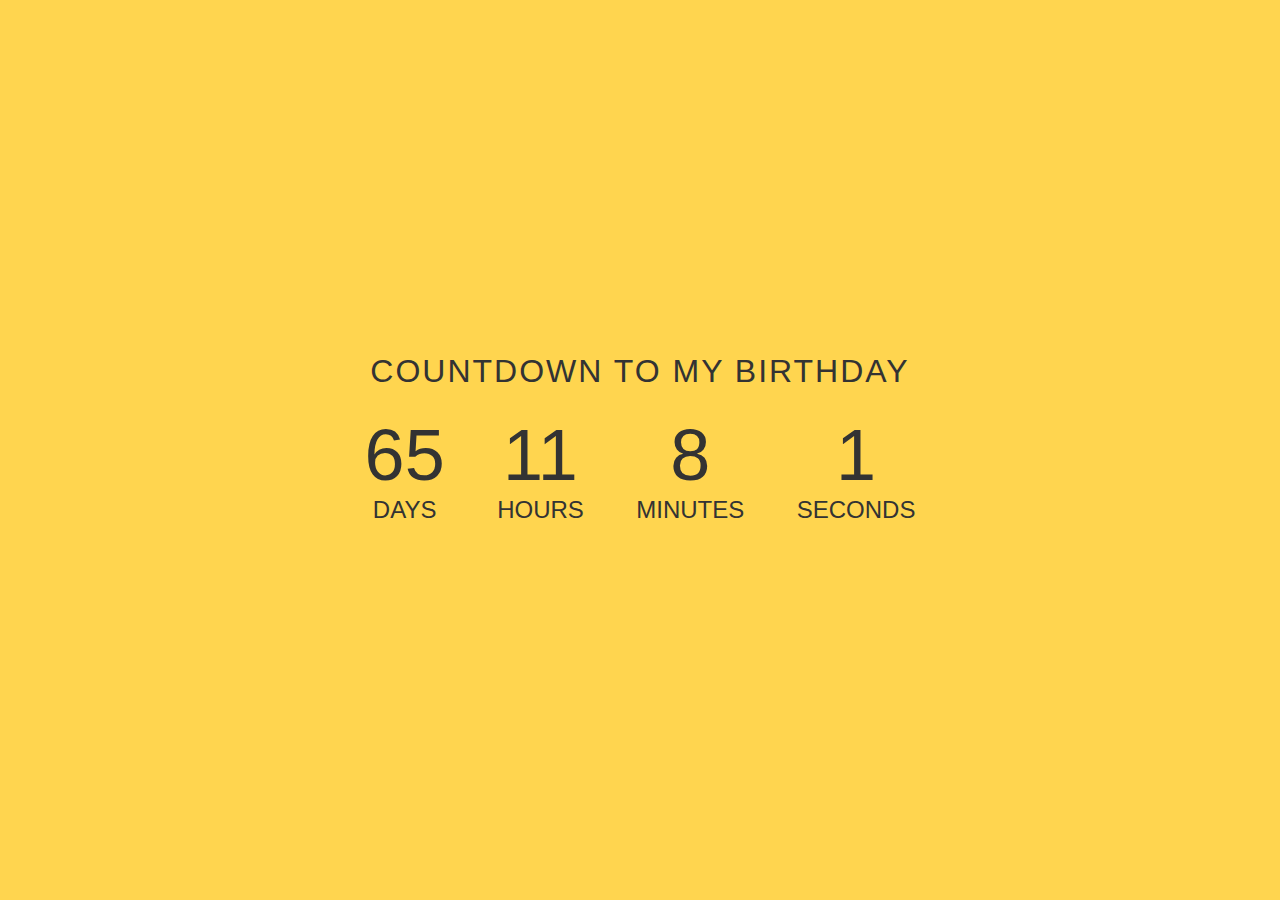
==== clock.html @ 3d972ce7 "first commit" ====
<!DOCTYPE html>
<html lang="en">

<head>
    <meta charset="UTF-8" />
    <meta name="viewport" content="width=device-width, initial-scale=1.0" />
    <title>Đồng hồ đếm ngược</title>
    <style>
        /* general styling */
        :root {
            --smaller: 0.75;
        }

        * {
            box-sizing: border-box;
            margin: 0;
            padding: 0;
        }

        html,
        body {
            height: 100%;
            margin: 0;
        }

        body {
            align-items: center;
            background-color: #ffd54f;
            display: flex;
            font-family: -apple-system, BlinkMacSystemFont, "Segoe UI", Roboto,
                Oxygen-Sans, Ubuntu, Cantarell, "Helvetica Neue", sans-serif;
        }

        .container {
            color: #333;
            margin: 0 auto;
            text-align: center;
        }

        h1 {
            font-weight: normal;
            letter-spacing: 0.125rem;
            text-transform: uppercase;
        }

        li {
            display: inline-block;
            font-size: 1.5em;
            list-style-type: none;
            padding: 1em;
            text-transform: uppercase;
        }

        li span {
            display: block;
            font-size: 4.5rem;
        }

        .emoji {
            display: none;
            padding: 1rem;
        }

        .emoji span {
            font-size: 4rem;
            padding: 0 0.5rem;
        }

        @media all and (max-width: 768px) {
            h1 {
                font-size: calc(1.5rem * var(--smaller));
            }

            li {
                font-size: calc(1.125rem * var(--smaller));
            }

            li span {
                font-size: calc(3.375rem * var(--smaller));
            }
        }
    </style>
</head>

<body>
    <div class="container">
        <h1 id="headline">Countdown to my birthday</h1>
        <div id="countdown">
            <ul>
                <li><span id="days"></span>days</li>
                <li><span id="hours"></span>Hours</li>
                <li><span id="minutes"></span>Minutes</li>
                <li><span id="seconds"></span>Seconds</li>
            </ul>
        </div>
        <div id="content" class="emoji">
            <span>🥳</span>
            <span>🎉</span>
            <span>🎂</span>
        </div>
    </div>
</body>
<script>
    (function () {
        const second = 1000,
            minute = second * 60,
            hour = minute * 60,
            day = hour * 24;

        // Lấy ngày hiện tại
        let today = new Date(),
            dd = String(today.getDate()).padStart(2, "0"),
            mm = String(today.getMonth() + 1).padStart(2, "0"),
            yyyy = today.getFullYear(),
            nextYear = yyyy + 1,
            dayMonth = "09/30/",
            // Thêm thông tin về giờ, phút và giây vào ngày sinh nhật
            birthday = dayMonth + yyyy + " 00:00:00";

        today = mm + "/" + dd + "/" + yyyy;

        if (today > birthday) {
            birthday = dayMonth + nextYear + " 00:00:00";
        }

        const countDown = new Date(birthday).getTime(),
            x = setInterval(function () {
                const now = new Date().getTime(),
                    distance = countDown - now;

                document.getElementById("days").innerText = Math.floor(distance / day);
                document.getElementById("hours").innerText = Math.floor((distance % day) / hour);
                document.getElementById("minutes").innerText = Math.floor((distance % hour) / minute);
                document.getElementById("seconds").innerText = Math.floor((distance % minute) / second);

                // Do something when the date is reached
                if (distance < 0) {
                    document.getElementById("headline").innerText = "It's my birthday!";
                    document.getElementById("countdown").style.display = "none";
                    document.getElementById("content").style.display = "block";
                    clearInterval(x);
                }
            }, 0);
    })();
</script>

</html>
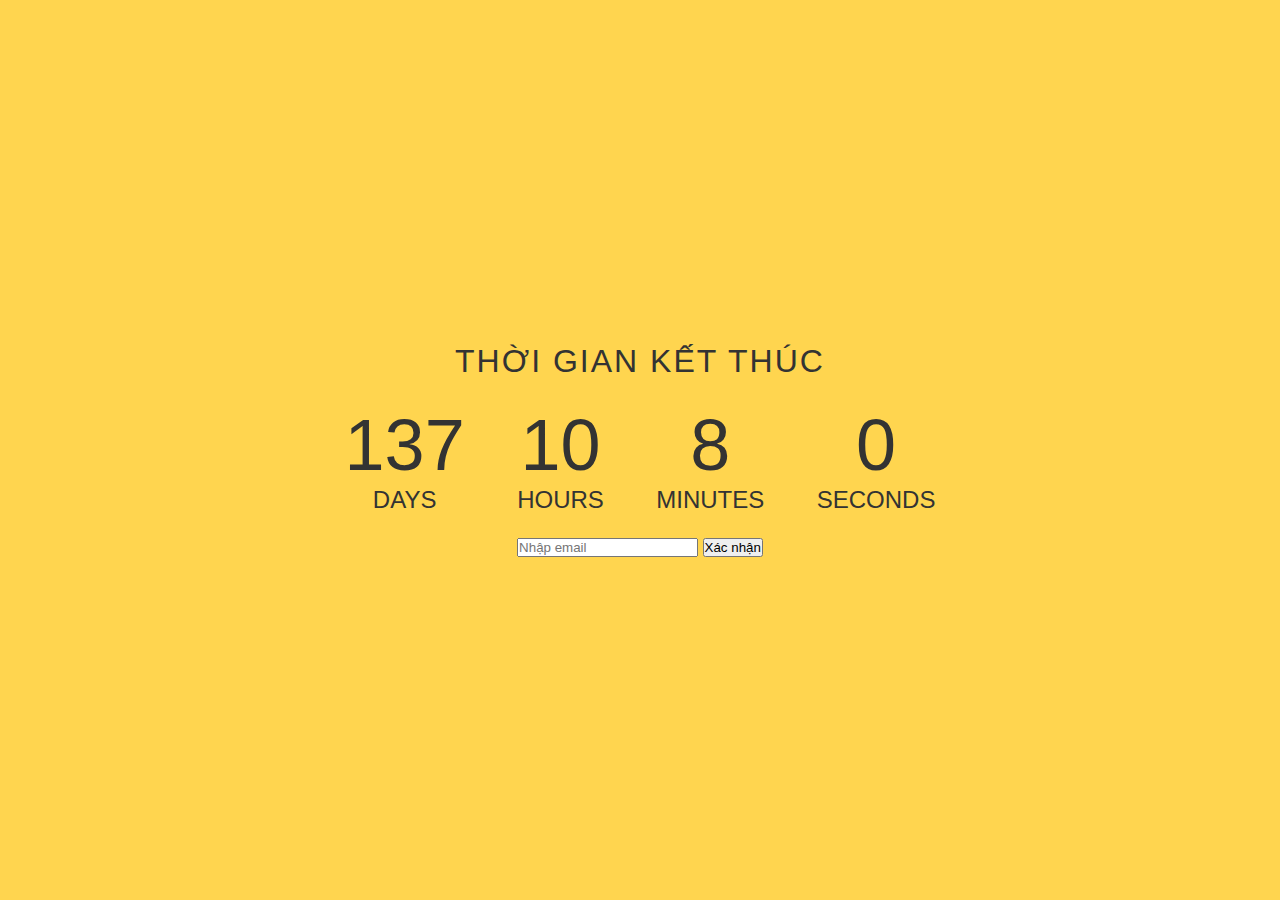
==== commit bf55edd0: "clock v0.1" ====
--- a/clock.html
+++ b/clock.html
@@ -84,7 +84,7 @@
 
 <body>
     <div class="container">
-        <h1 id="headline">Countdown to my birthday</h1>
+        <h1 id="headline">Thời gian kết thúc</h1>
         <div id="countdown">
             <ul>
                 <li><span id="days"></span>days</li>
@@ -97,6 +97,12 @@
             <span>🥳</span>
             <span>🎉</span>
             <span>🎂</span>
+        </div>
+        <div class="form-style-1">
+            <form action="process.php" method="post">
+                <input type="text" name="email" placeholder="Nhập email" required>
+                <button type="submit">Xác nhận</button>
+            </form>
         </div>
     </div>
 </body>
@@ -113,9 +119,9 @@
             mm = String(today.getMonth() + 1).padStart(2, "0"),
             yyyy = today.getFullYear(),
             nextYear = yyyy + 1,
-            dayMonth = "09/30/",
+            dayMonth = "12/10/",
             // Thêm thông tin về giờ, phút và giây vào ngày sinh nhật
-            birthday = dayMonth + yyyy + " 00:00:00";
+            birthday = dayMonth + yyyy + " 23:00:00";
 
         today = mm + "/" + dd + "/" + yyyy;
 
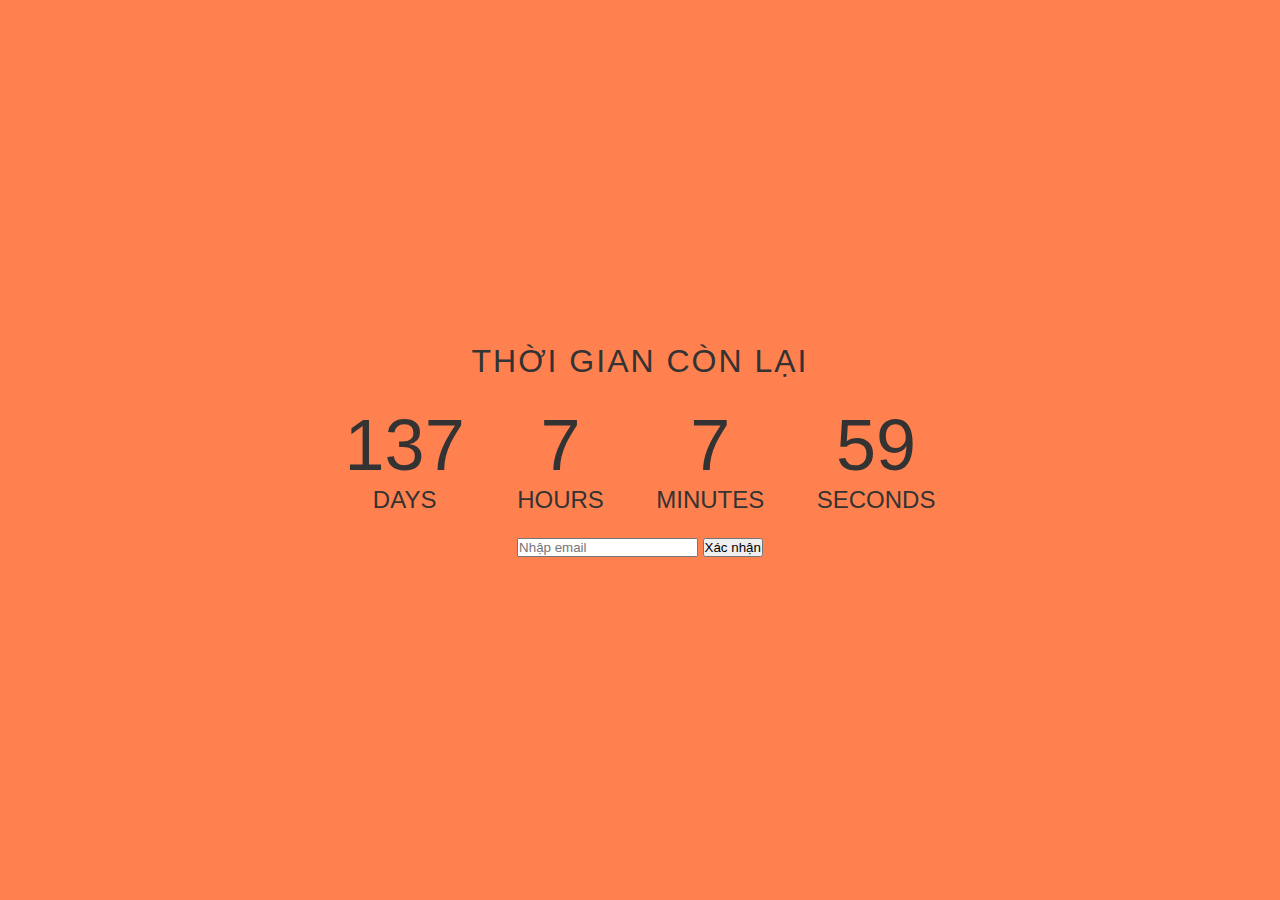
==== commit b81ec680: "update clock" ====
--- a/clock.html
+++ b/clock.html
@@ -4,7 +4,7 @@
 <head>
     <meta charset="UTF-8" />
     <meta name="viewport" content="width=device-width, initial-scale=1.0" />
-    <title>Đồng hồ đếm ngược</title>
+    <title>Đồng hồ đếm ngược - Countdown Timer</title>
     <style>
         /* general styling */
         :root {
@@ -25,7 +25,7 @@
 
         body {
             align-items: center;
-            background-color: #ffd54f;
+            background-color: #ff814f;
             display: flex;
             font-family: -apple-system, BlinkMacSystemFont, "Segoe UI", Roboto,
                 Oxygen-Sans, Ubuntu, Cantarell, "Helvetica Neue", sans-serif;
@@ -56,15 +56,6 @@
             font-size: 4.5rem;
         }
 
-        .emoji {
-            display: none;
-            padding: 1rem;
-        }
-
-        .emoji span {
-            font-size: 4rem;
-            padding: 0 0.5rem;
-        }
 
         @media all and (max-width: 768px) {
             h1 {
@@ -84,7 +75,7 @@
 
 <body>
     <div class="container">
-        <h1 id="headline">Thời gian kết thúc</h1>
+        <h1 id="headline">Thời gian còn lại</h1>
         <div id="countdown">
             <ul>
                 <li><span id="days"></span>days</li>
@@ -93,20 +84,36 @@
                 <li><span id="seconds"></span>Seconds</li>
             </ul>
         </div>
-        <div id="content" class="emoji">
-            <span>🥳</span>
-            <span>🎉</span>
-            <span>🎂</span>
-        </div>
-        <div class="form-style-1">
-            <form action="process.php" method="post">
-                <input type="text" name="email" placeholder="Nhập email" required>
-                <button type="submit">Xác nhận</button>
+        <div class="form-style-1" id="content">
+            <form id="confirmationForm">
+                <input type="text" id="email" name="email" placeholder="Nhập email" required>
+                <button type="button" onclick="confirmEmail()">Xác nhận</button>
             </form>
         </div>
     </div>
 </body>
 <script>
+    function confirmEmail() {
+        var email = document.getElementById("email").value;
+
+        var xhr = new XMLHttpRequest();
+        xhr.onreadystatechange = function () {
+            if (xhr.readyState == 4) {
+                if (xhr.status == 200) {
+                    // Xử lý phản hồi từ server
+                    alert(xhr.responseText);
+                } else {
+                    // Xử lý lỗi từ server
+                    alert("Đã xảy ra lỗi. Vui lòng thử lại sau.");
+                }
+            }
+        };
+
+        xhr.open("POST", "clock_process.php", true);
+        xhr.setRequestHeader("Content-type", "application/x-www-form-urlencoded");
+        xhr.send("email=" + email);
+    }
+
     (function () {
         const second = 1000,
             minute = second * 60,
@@ -120,8 +127,8 @@
             yyyy = today.getFullYear(),
             nextYear = yyyy + 1,
             dayMonth = "12/10/",
-            // Thêm thông tin về giờ, phút và giây vào ngày sinh nhật
-            birthday = dayMonth + yyyy + " 23:00:00";
+            // Thêm thông tin về giờ, phút và giây vào ngày
+            birthday = dayMonth + yyyy + " 20:00:00";
 
         today = mm + "/" + dd + "/" + yyyy;
 
@@ -139,11 +146,16 @@
                 document.getElementById("minutes").innerText = Math.floor((distance % hour) / minute);
                 document.getElementById("seconds").innerText = Math.floor((distance % minute) / second);
 
-                // Do something when the date is reached
+                // Thời gian về 0
                 if (distance < 0) {
-                    document.getElementById("headline").innerText = "It's my birthday!";
+                    document.getElementById("headline").innerText = "Thời gian kết thúc!";
                     document.getElementById("countdown").style.display = "none";
-                    document.getElementById("content").style.display = "block";
+                    document.getElementById("content").style.display = "none";
+
+                    // Ẩn hoặc xóa form
+                    var confirmationFormContainer = document.getElementById("confirmationFormContainer");
+                    confirmationFormContainer.innerHTML('');
+
                     clearInterval(x);
                 }
             }, 0);
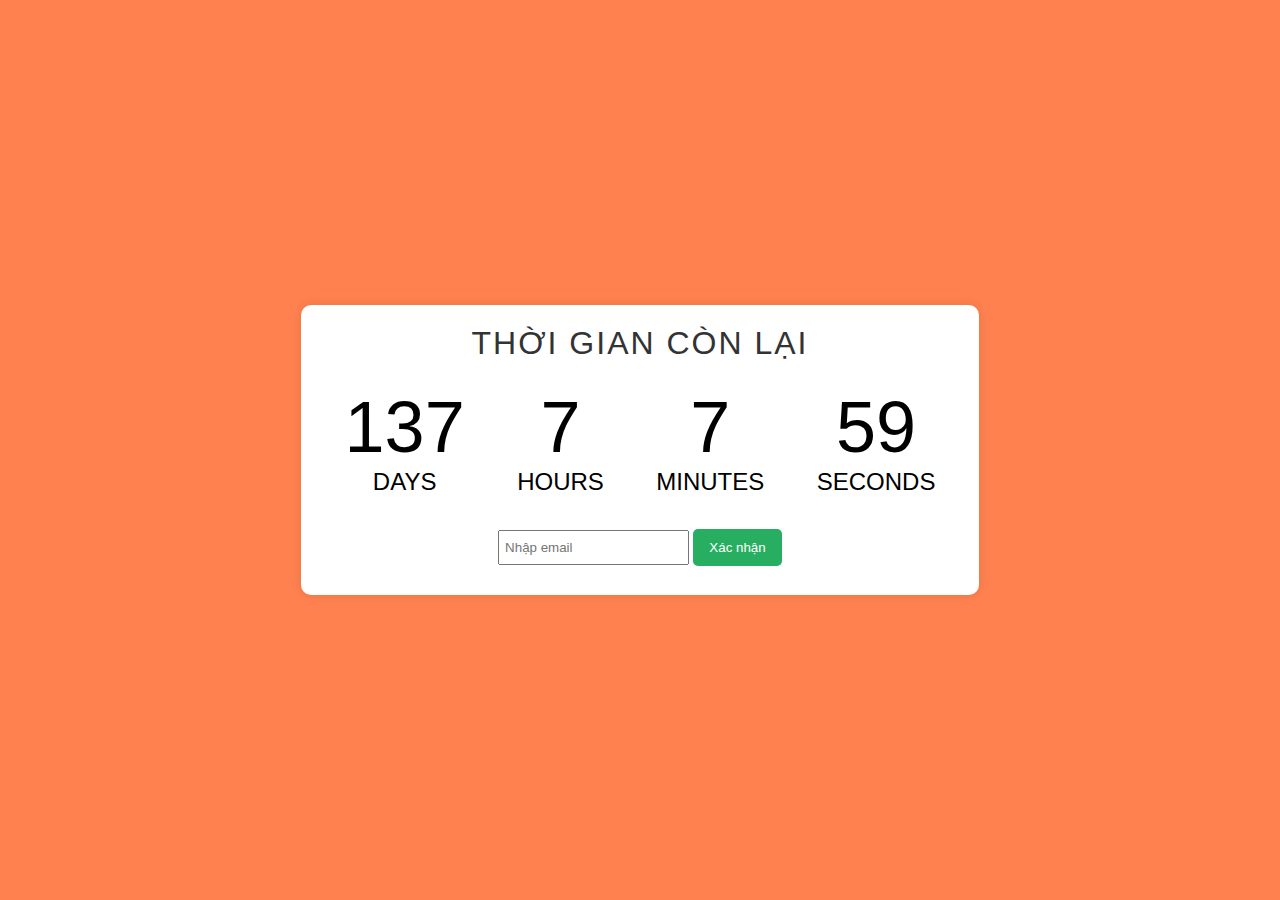
==== commit 12a826df: "udpate" ====
--- a/clock.html
+++ b/clock.html
@@ -5,75 +5,10 @@
     <meta charset="UTF-8" />
     <meta name="viewport" content="width=device-width, initial-scale=1.0" />
     <title>Đồng hồ đếm ngược - Countdown Timer</title>
-    <style>
-        /* general styling */
-        :root {
-            --smaller: 0.75;
-        }
-
-        * {
-            box-sizing: border-box;
-            margin: 0;
-            padding: 0;
-        }
-
-        html,
-        body {
-            height: 100%;
-            margin: 0;
-        }
-
-        body {
-            align-items: center;
-            background-color: #ff814f;
-            display: flex;
-            font-family: -apple-system, BlinkMacSystemFont, "Segoe UI", Roboto,
-                Oxygen-Sans, Ubuntu, Cantarell, "Helvetica Neue", sans-serif;
-        }
-
-        .container {
-            color: #333;
-            margin: 0 auto;
-            text-align: center;
-        }
-
-        h1 {
-            font-weight: normal;
-            letter-spacing: 0.125rem;
-            text-transform: uppercase;
-        }
-
-        li {
-            display: inline-block;
-            font-size: 1.5em;
-            list-style-type: none;
-            padding: 1em;
-            text-transform: uppercase;
-        }
-
-        li span {
-            display: block;
-            font-size: 4.5rem;
-        }
-
-
-        @media all and (max-width: 768px) {
-            h1 {
-                font-size: calc(1.5rem * var(--smaller));
-            }
-
-            li {
-                font-size: calc(1.125rem * var(--smaller));
-            }
-
-            li span {
-                font-size: calc(3.375rem * var(--smaller));
-            }
-        }
-    </style>
+    <link rel="stylesheet" href="styles.css">
 </head>
 
-<body>
+<body class="body-clock">
     <div class="container">
         <h1 id="headline">Thời gian còn lại</h1>
         <div id="countdown">
@@ -94,24 +29,30 @@
 </body>
 <script>
     function confirmEmail() {
-        var email = document.getElementById("email").value;
 
-        var xhr = new XMLHttpRequest();
-        xhr.onreadystatechange = function () {
-            if (xhr.readyState == 4) {
-                if (xhr.status == 200) {
-                    // Xử lý phản hồi từ server
-                    alert(xhr.responseText);
-                } else {
-                    // Xử lý lỗi từ server
-                    alert("Đã xảy ra lỗi. Vui lòng thử lại sau.");
+        var email = document.getElementById("email");
+        var email_value = email.value;
+        var email_placeholder = email.placeholder;
+        if (email_value != '') {
+            var xhr = new XMLHttpRequest();
+            xhr.onreadystatechange = function () {
+                if (xhr.readyState == 4) {
+                    if (xhr.status == 200) {
+                        // Xử lý phản hồi từ server
+                        alert(xhr.responseText);
+                    } else {
+                        // Xử lý lỗi từ server
+                        alert("Đã xảy ra lỗi. Vui lòng thử lại sau.");
+                    }
                 }
-            }
-        };
+            };
 
-        xhr.open("POST", "clock_process.php", true);
-        xhr.setRequestHeader("Content-type", "application/x-www-form-urlencoded");
-        xhr.send("email=" + email);
+            xhr.open("POST", "clock_process.php", true);
+            xhr.setRequestHeader("Content-type", "application/x-www-form-urlencoded");
+            xhr.send("email=" + email_value);
+        } else {
+            alert(email_placeholder);
+        }
     }
 
     (function () {
--- a/styles.css
+++ b/styles.css
@@ -0,0 +1,140 @@
+/* general styling */
+:root {
+    --smaller: 0.75;
+}
+
+* {
+    box-sizing: border-box;
+    margin: 0;
+    padding: 0;
+}
+
+html,
+body {
+    height: 100%;
+    margin: 0;
+}
+
+body.body-clock {
+    align-items: center;
+    background-color: #ff814f;
+    display: flex;
+    font-family: -apple-system, BlinkMacSystemFont, "Segoe UI", Roboto,
+        Oxygen-Sans, Ubuntu, Cantarell, "Helvetica Neue", sans-serif;
+}
+
+
+body {
+    font-family: "Arial", sans-serif;
+    background-color: #f2f2f2;
+    text-align: center;
+}
+
+.container {
+    max-width: 1200px;
+    margin: 50px auto;
+    padding: 20px;
+    background-color: #fff;
+    border-radius: 10px;
+    box-shadow: 0 0 10px rgba(0, 0, 0, 0.1);
+}
+
+h1 {
+    color: #333;
+    font-weight: normal;
+    letter-spacing: 0.125rem;
+    text-transform: uppercase;
+}
+
+li {
+    display: inline-block;
+    font-size: 1.5em;
+    list-style-type: none;
+    padding: 1em;
+    text-transform: uppercase;
+}
+
+li span {
+    display: block;
+    font-size: 4.5rem;
+}
+
+@media all and (max-width: 768px) {
+    h1 {
+        font-size: calc(1.5rem * var(--smaller));
+    }
+
+    li {
+        font-size: calc(1.125rem * var(--smaller));
+    }
+
+    li span {
+        font-size: calc(3.375rem * var(--smaller));
+    }
+}
+
+input {
+    margin: 10px 0;
+    min-height: calc(2.08rem + 2px);
+    height: calc(2.08rem + 2px);
+    padding: 0.27rem 0.3rem;
+    transition: all 0.2s linear;
+}
+
+button {
+    padding: 0.7rem 1rem;
+    background-color: #27ae60;
+    color: #fff;
+    border: none;
+    border-radius: 5px;
+    cursor: pointer;
+}
+
+canvas {
+    background-color: #f1f1f1;
+}
+
+text {
+    font-family: Helvetica, Arial, sans-serif;
+    font-size: 11px;
+    pointer-events: none;
+}
+
+/* lucky_wheel */
+#chart {
+    width: 500px;
+    height: 500px;
+}
+
+#link_gif {
+    width: 400px;
+    height: 500px;
+    display: flex;
+    align-items: center;
+    justify-content: center;
+    text-align: center;
+    color: #fff;
+}
+
+#link_gif img {
+    max-width: 100%;
+    max-height: 100%;
+}
+
+#link_gif h1 {
+    font-size: 20px;
+    font-weight: bold;
+    font-family: "Helvetica Neue", Helvetica, Arial, sans-serif;
+    padding: 20px;
+    margin: 0;
+    width: 100%;
+    box-sizing: border-box;
+}
+
+.d-flex {
+    display: flex;
+}
+
+.justify-content-evenly {
+    justify-content: space-evenly;
+}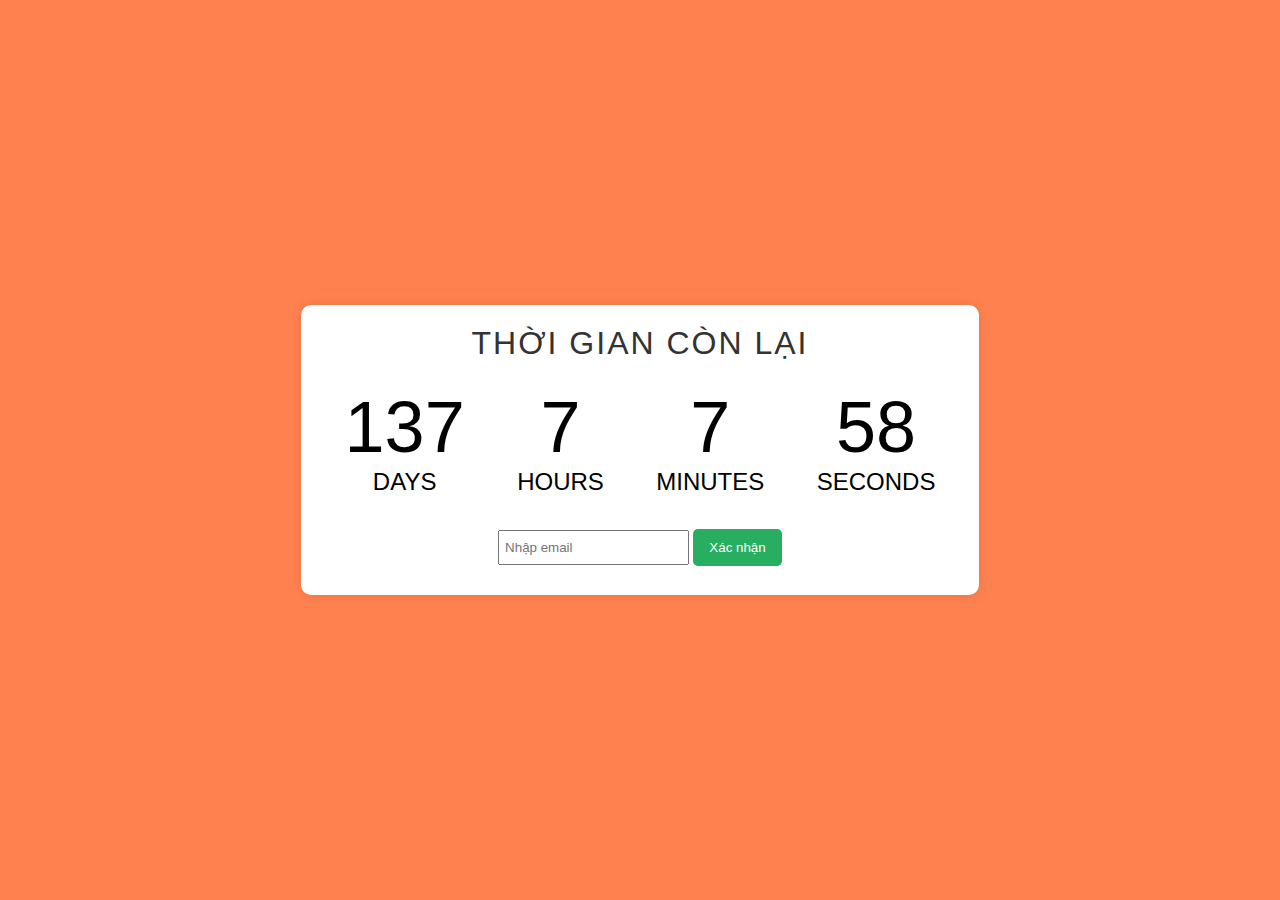
==== commit b4409f70: "lucky_wheel 1.1" ====
--- a/clock.html
+++ b/clock.html
@@ -33,7 +33,7 @@
         var email = document.getElementById("email");
         var email_value = email.value;
         var email_placeholder = email.placeholder;
-        if (email_value != '') {
+        if (email_value.trim() !== '') {
             var xhr = new XMLHttpRequest();
             xhr.onreadystatechange = function () {
                 if (xhr.readyState == 4) {
--- a/styles.css
+++ b/styles.css
@@ -137,4 +137,8 @@
 
 .justify-content-evenly {
     justify-content: space-evenly;
+}
+
+.flex-column {
+    flex-direction: column;
 }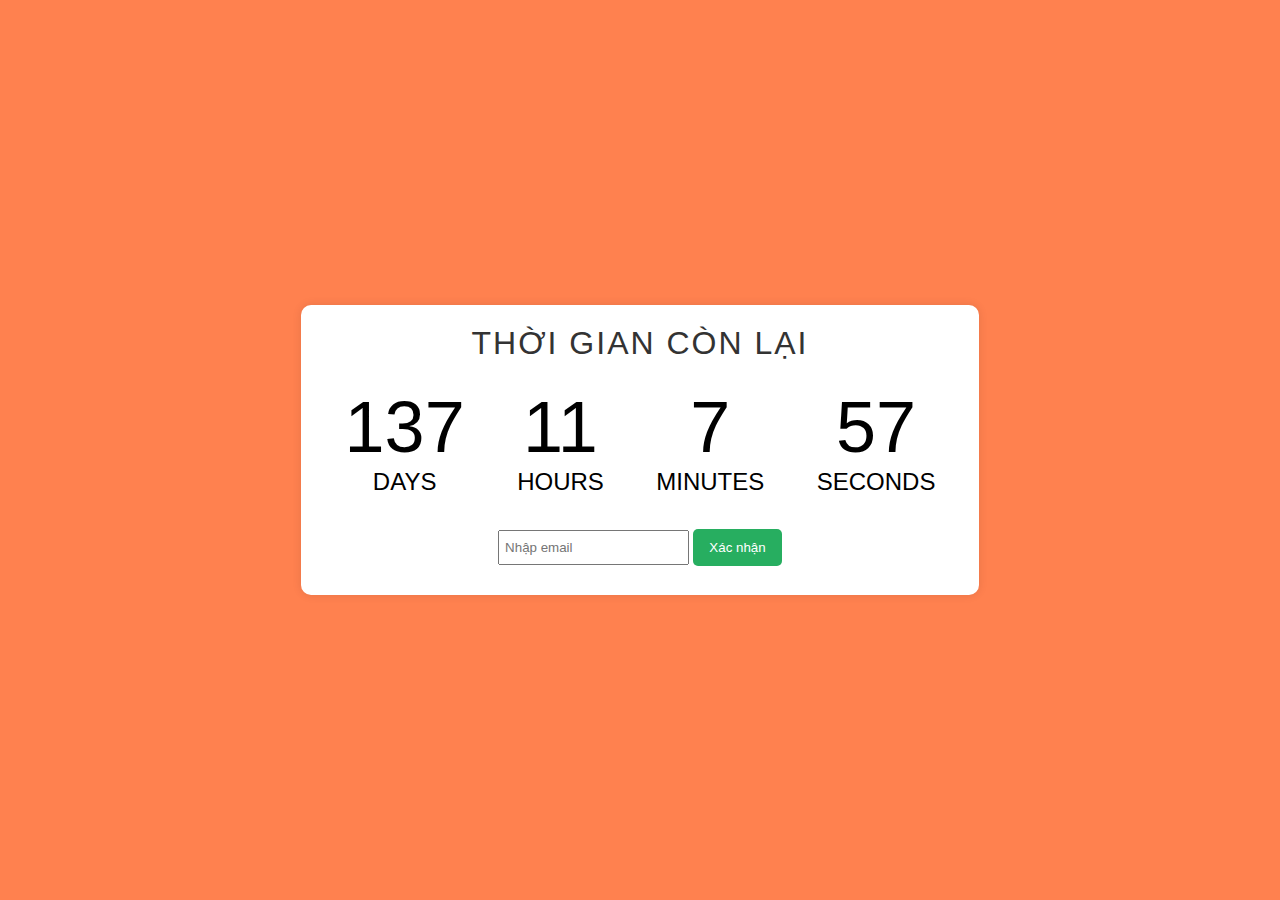
==== commit 1d718785: "up" ====
--- a/clock.html
+++ b/clock.html
@@ -69,7 +69,7 @@
             nextYear = yyyy + 1,
             dayMonth = "12/10/",
             // Thêm thông tin về giờ, phút và giây vào ngày
-            birthday = dayMonth + yyyy + " 20:00:00";
+            birthday = dayMonth + yyyy + " 24:00:00";
 
         today = mm + "/" + dd + "/" + yyyy;
 
